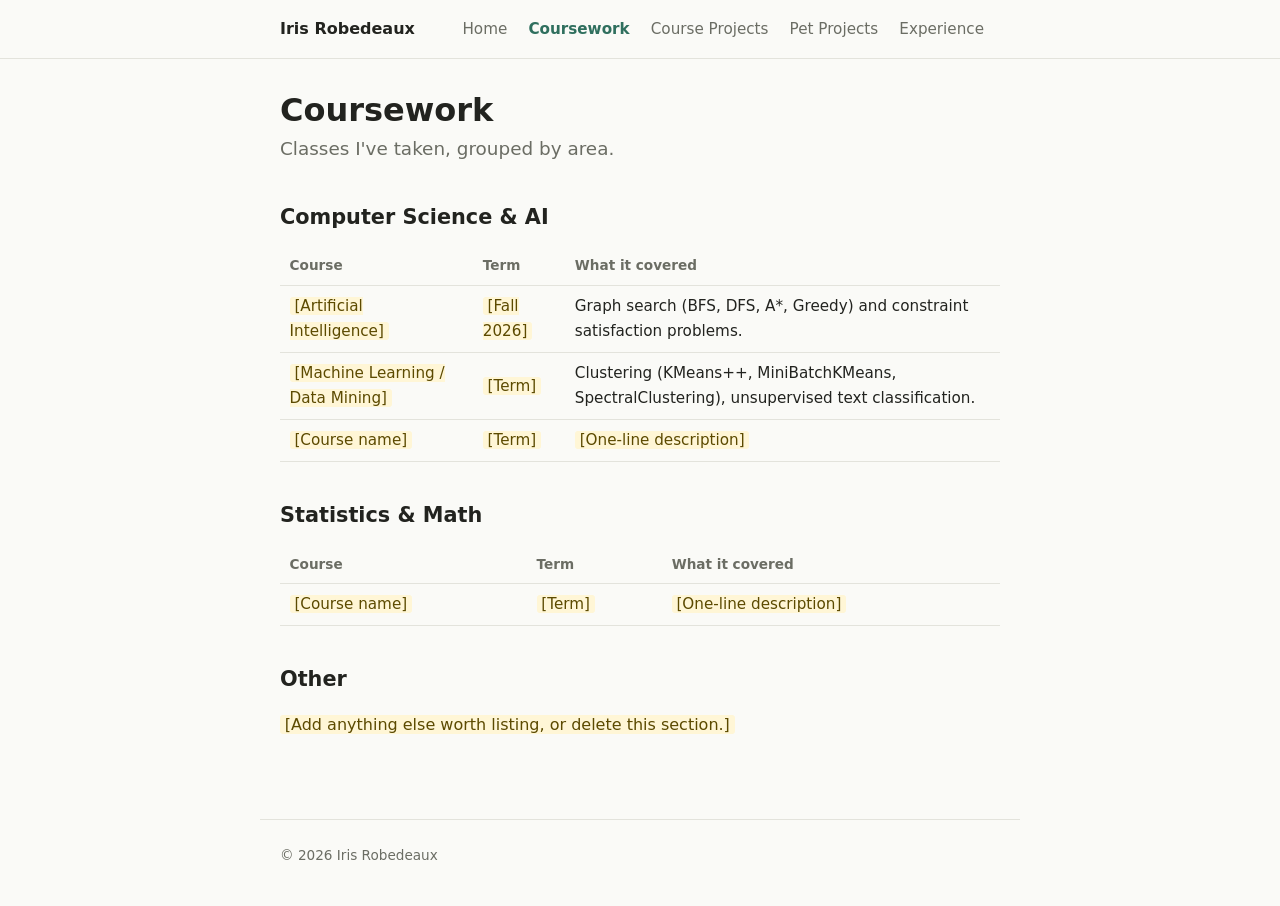
==== coursework.html @ e538cd5a "create website pages" ====
<!doctype html>
<html lang="en">
<head>
  <meta charset="utf-8">
  <meta name="viewport" content="width=device-width, initial-scale=1">
  <title>Coursework · Iris Robedeaux</title>
  <meta name="description" content="Courses Iris Robedeaux has taken.">
  <link rel="stylesheet" href="style.css">
</head>
<body>
  <header class="site">
    <div class="inner">
      <a class="brand" href="index.html">Iris Robedeaux</a>
      <nav>
        <a href="index.html">Home</a>
        <a href="coursework.html" aria-current="page">Coursework</a>
        <a href="course-projects.html">Course Projects</a>
        <a href="pet-projects.html">Pet Projects</a>
        <a href="experience.html">Experience</a>
      </nav>
    </div>
  </header>

  <main>
    <h1>Coursework</h1>
    <p class="lead">Classes I've taken, grouped by area.</p>

    <h2>Computer Science &amp; AI</h2>
    <table class="courses">
      <thead><tr><th>Course</th><th>Term</th><th>What it covered</th></tr></thead>
      <tbody>
        <tr>
          <td><span class="todo">[Artificial Intelligence]</span></td>
          <td><span class="todo">[Fall 2026]</span></td>
          <td>Graph search (BFS, DFS, A*, Greedy) and constraint satisfaction problems.</td>
        </tr>
        <tr>
          <td><span class="todo">[Machine Learning / Data Mining]</span></td>
          <td><span class="todo">[Term]</span></td>
          <td>Clustering (KMeans++, MiniBatchKMeans, SpectralClustering), unsupervised text classification.</td>
        </tr>
        <tr>
          <td><span class="todo">[Course name]</span></td>
          <td><span class="todo">[Term]</span></td>
          <td><span class="todo">[One-line description]</span></td>
        </tr>
      </tbody>
    </table>

    <h2>Statistics &amp; Math</h2>
    <table class="courses">
      <thead><tr><th>Course</th><th>Term</th><th>What it covered</th></tr></thead>
      <tbody>
        <tr>
          <td><span class="todo">[Course name]</span></td>
          <td><span class="todo">[Term]</span></td>
          <td><span class="todo">[One-line description]</span></td>
        </tr>
      </tbody>
    </table>

    <h2>Other</h2>
    <p><span class="todo">[Add anything else worth listing, or delete this section.]</span></p>
  </main>

  <footer>&copy; 2026 Iris Robedeaux</footer>
</body>
</html>
---- style.css ----
:root {
  --bg: #fafaf7;
  --fg: #22231f;
  --muted: #6b6d64;
  --accent: #2f6f5e;
  --card: #ffffff;
  --border: #e3e3dc;
}

@media (prefers-color-scheme: dark) {
  :root {
    --bg: #171815;
    --fg: #ecece6;
    --muted: #a0a29a;
    --accent: #7cc4ad;
    --card: #1f201c;
    --border: #33342e;
  }
}

* { box-sizing: border-box; }

body {
  margin: 0;
  background: var(--bg);
  color: var(--fg);
  font-family: system-ui, -apple-system, "Segoe UI", Roboto, sans-serif;
  line-height: 1.65;
}

header.site {
  border-bottom: 1px solid var(--border);
}

header.site .inner {
  max-width: 760px;
  margin: 0 auto;
  padding: 1rem 1.25rem;
  display: flex;
  flex-wrap: wrap;
  gap: 0.5rem 1.5rem;
  align-items: baseline;
  justify-content: space-between;
}

header.site .brand {
  font-weight: 700;
  color: var(--fg);
  text-decoration: none;
}

nav a {
  color: var(--muted);
  text-decoration: none;
  margin-right: 1rem;
  font-size: 0.95rem;
}

nav a:hover,
nav a[aria-current="page"] {
  color: var(--accent);
}

nav a[aria-current="page"] {
  font-weight: 600;
}

main {
  max-width: 760px;
  margin: 0 auto;
  padding: 2rem 1.25rem 4rem;
}

h1 { font-size: 2rem; margin: 0 0 0.25rem; line-height: 1.2; }
h2 { font-size: 1.3rem; margin: 2.25rem 0 0.75rem; }
h3 { font-size: 1.05rem; margin: 0 0 0.25rem; }

.lead { font-size: 1.15rem; color: var(--muted); margin-top: 0.25rem; }
.meta { color: var(--muted); font-size: 0.9rem; margin: 0 0 0.5rem; }

a { color: var(--accent); }

.card {
  background: var(--card);
  border: 1px solid var(--border);
  border-radius: 10px;
  padding: 1rem 1.25rem;
  margin: 0 0 1rem;
}

.card p { margin: 0.4rem 0; }

.tags { display: flex; flex-wrap: wrap; gap: 0.4rem; margin-top: 0.6rem; }

.tag {
  font-size: 0.78rem;
  color: var(--muted);
  border: 1px solid var(--border);
  border-radius: 999px;
  padding: 0.1rem 0.6rem;
}

.timeline-item { margin-bottom: 1.5rem; }
.timeline-item ul { margin: 0.4rem 0 0; padding-left: 1.2rem; }

table.courses {
  width: 100%;
  border-collapse: collapse;
  font-size: 0.95rem;
}

table.courses th,
table.courses td {
  text-align: left;
  padding: 0.5rem 0.6rem;
  border-bottom: 1px solid var(--border);
}

table.courses th { color: var(--muted); font-weight: 600; font-size: 0.85rem; }

.todo {
  background: #fff6d6;
  color: #5c4a00;
  padding: 0 0.3rem;
  border-radius: 3px;
}

@media (prefers-color-scheme: dark) {
  .todo { background: #4a3f12; color: #ffe9a0; }
}

footer {
  max-width: 760px;
  margin: 0 auto;
  padding: 1.5rem 1.25rem 2.5rem;
  color: var(--muted);
  font-size: 0.85rem;
  border-top: 1px solid var(--border);
}
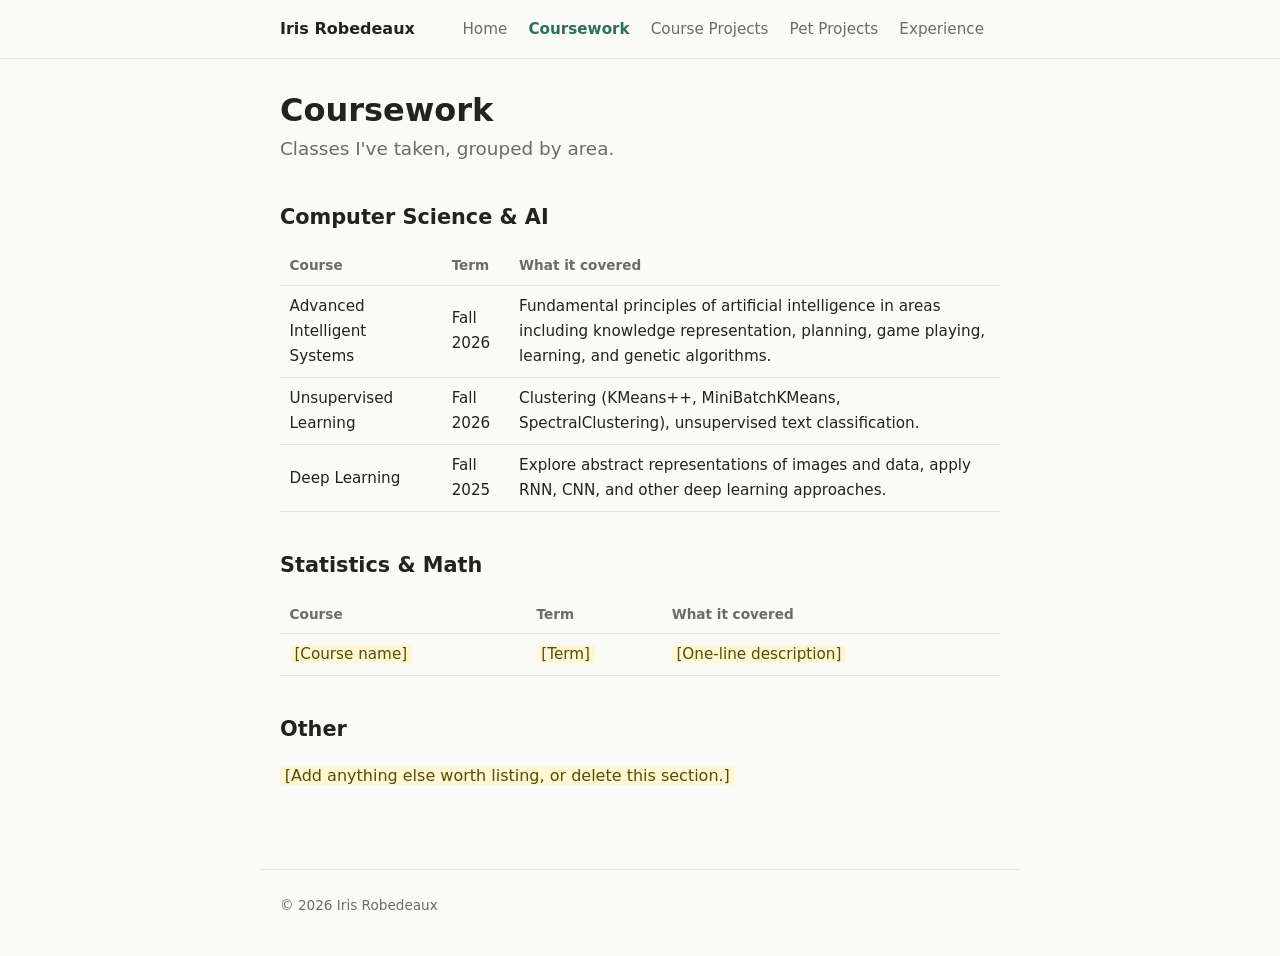
==== commit 4c6e889b: "Update course details in coursework.html" ====
--- a/coursework.html
+++ b/coursework.html
@@ -30,19 +30,19 @@
       <thead><tr><th>Course</th><th>Term</th><th>What it covered</th></tr></thead>
       <tbody>
         <tr>
-          <td><span class="todo">[Artificial Intelligence]</span></td>
-          <td><span class="todo">[Fall 2026]</span></td>
-          <td>Graph search (BFS, DFS, A*, Greedy) and constraint satisfaction problems.</td>
+          <td>Advanced Intelligent Systems</td>
+          <td>Fall 2026</td>
+          <td>Fundamental principles of artificial intelligence in areas including knowledge representation, planning, game playing, learning, and genetic algorithms.</td>
         </tr>
         <tr>
-          <td><span class="todo">[Machine Learning / Data Mining]</span></td>
-          <td><span class="todo">[Term]</span></td>
+          <td>Unsupervised Learning</td>
+          <td>Fall 2026</td>
           <td>Clustering (KMeans++, MiniBatchKMeans, SpectralClustering), unsupervised text classification.</td>
         </tr>
         <tr>
-          <td><span class="todo">[Course name]</span></td>
-          <td><span class="todo">[Term]</span></td>
-          <td><span class="todo">[One-line description]</span></td>
+          <td>Deep Learning</td>
+          <td>Fall 2025</td>
+          <td>Explore abstract representations of images and data, apply RNN, CNN, and other deep learning approaches.</td>
         </tr>
       </tbody>
     </table>
